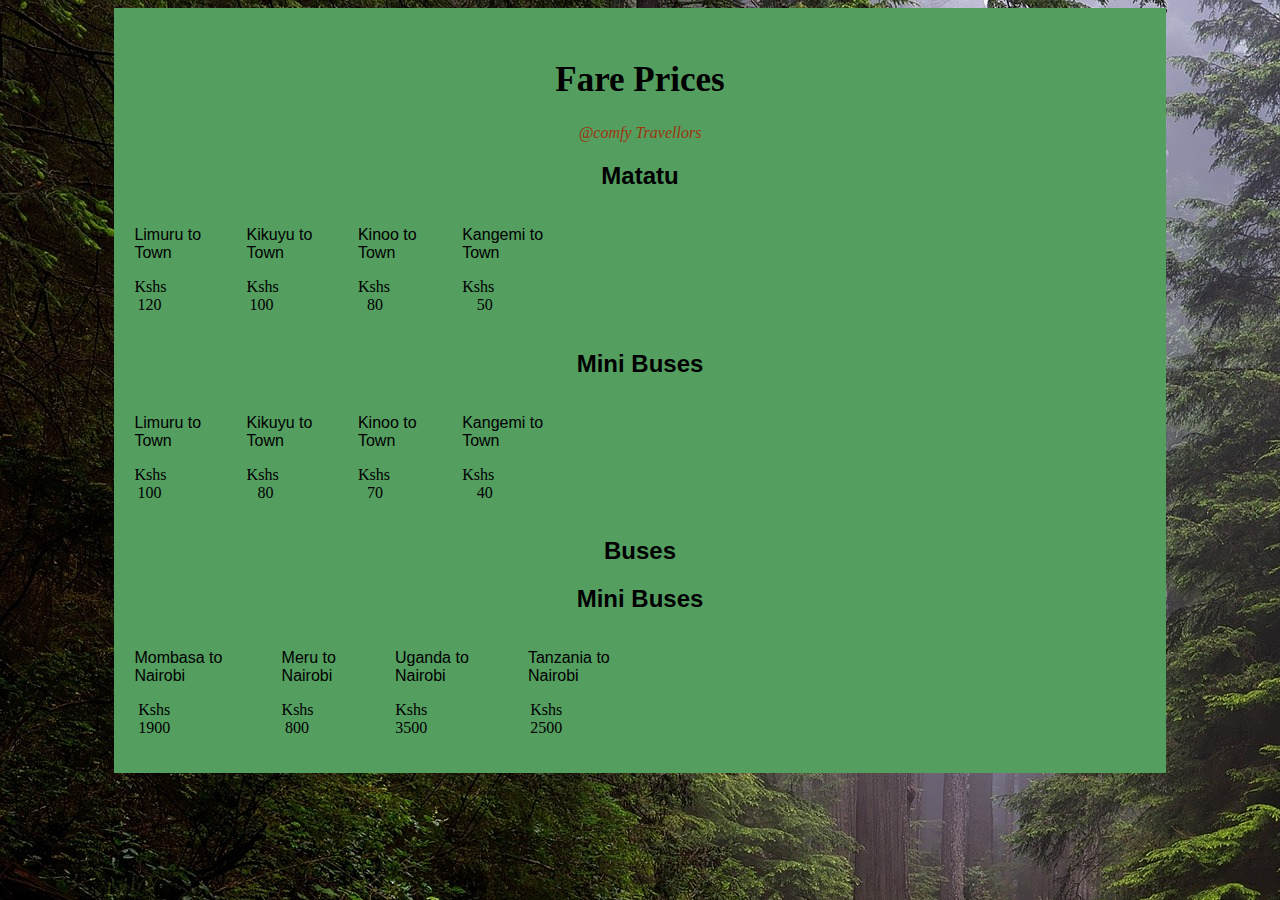
==== index.html @ e585ea0c "Added some styling to article" ====
<!DOCTYPE html>
<html lang="en">
<head>
    <meta charset="UTF-8">
    <meta http-equiv="X-UA-Compatible" content="IE=edge">
    <meta name="viewport" content="width=device-width, initial-scale=1.0">
    <link rel="stylesheet" href="fare.css"/>
    <title>Comfy Travellors</title>
</head>
<body>
    <div class="fare">
        <header>
            <h1>Fare Prices</h1>
            <p class="company">@comfy Travellors</p>
        </header>
        <main>

            <section>
                <h2>Matatu</h2>
                <article class="routes">
                    <p class="route">Limuru to Town</p><p class="price">Kshs 120</p>
                </article>
                <article class="routes">
                    <p class="route">Kikuyu to Town</p><p class="price">Kshs 100</p>
                </article>
                <article class="routes">
                    <p class="route">Kinoo to Town</p><p class="price">Kshs 80</p>
                </article>
                <article class="routes">
                    <p class="route">Kangemi to Town</p><p class="price">Kshs 50</p>
                </article>

            </section>

            <section>
                <h2>Mini Buses</h2>
                <article class="routes">
                    <p class="route">Limuru to Town</p><p class="price">Kshs 100</p>
                </article>
                <article class="routes">
                    <p class="route">Kikuyu to Town</p><p class="price">Kshs 80</p>
                </article>
                <article class="routes">
                    <p class="route">Kinoo to Town</p><p class="price">Kshs 70</p>
                </article>
                <article class="routes">
                    <p class="route">Kangemi to Town</p><p class="price">Kshs 40</p>
                </article>

            </section>

            <section>
                <h2>Buses</h2>
                <h2>Mini Buses</h2>
                <article class="routes">
                    <p class="route">Mombasa to Nairobi</p><p class="price">Kshs 1900</p>
                </article>
                <article class="routes">
                    <p class="route">Meru to Nairobi</p><p class="price">Kshs 800</p>
                </article>
                <article class="routes">
                    <p class="route">Uganda to Nairobi</p><p class="price">Kshs 3500</p>
                </article>
                <article class="routes">
                    <p class="route">Tanzania to Nairobi</p><p class="price">Kshs 2500</p>
                </article>

            </section>
        </main>

        <footer>

        </footer>

    </div>
</body>
</html>
---- fare.css ----
body{
    background-image: url("./images/comfybg.jpg");
}

.fare{
  background-color: rgb(84, 158, 96);
  width: 80%;
  padding: 20px;
  margin-left: auto;
  margin-right: auto;
}
h1{
    text-align: center;
    font-family: serif;
    font-size: 35px;
    padding-top: 9px;
}

.company{
    font-style: italic;
    text-align: center;
    color: rgb(157, 53, 15);
}

h2{
    font-family: Impact, Haettenschweiler, 'Arial Narrow Bold', sans-serif;
    text-align: center;
}

.routes{
    display: inline-block;
}
.route{
    font-family: 'Gill Sans', 'Gill Sans MT', Calibri, 'Trebuchet MS', sans-serif;
    text-align: left;
    width: 75%;
}
.price{
    text-align: right;
    width: 25%;
}
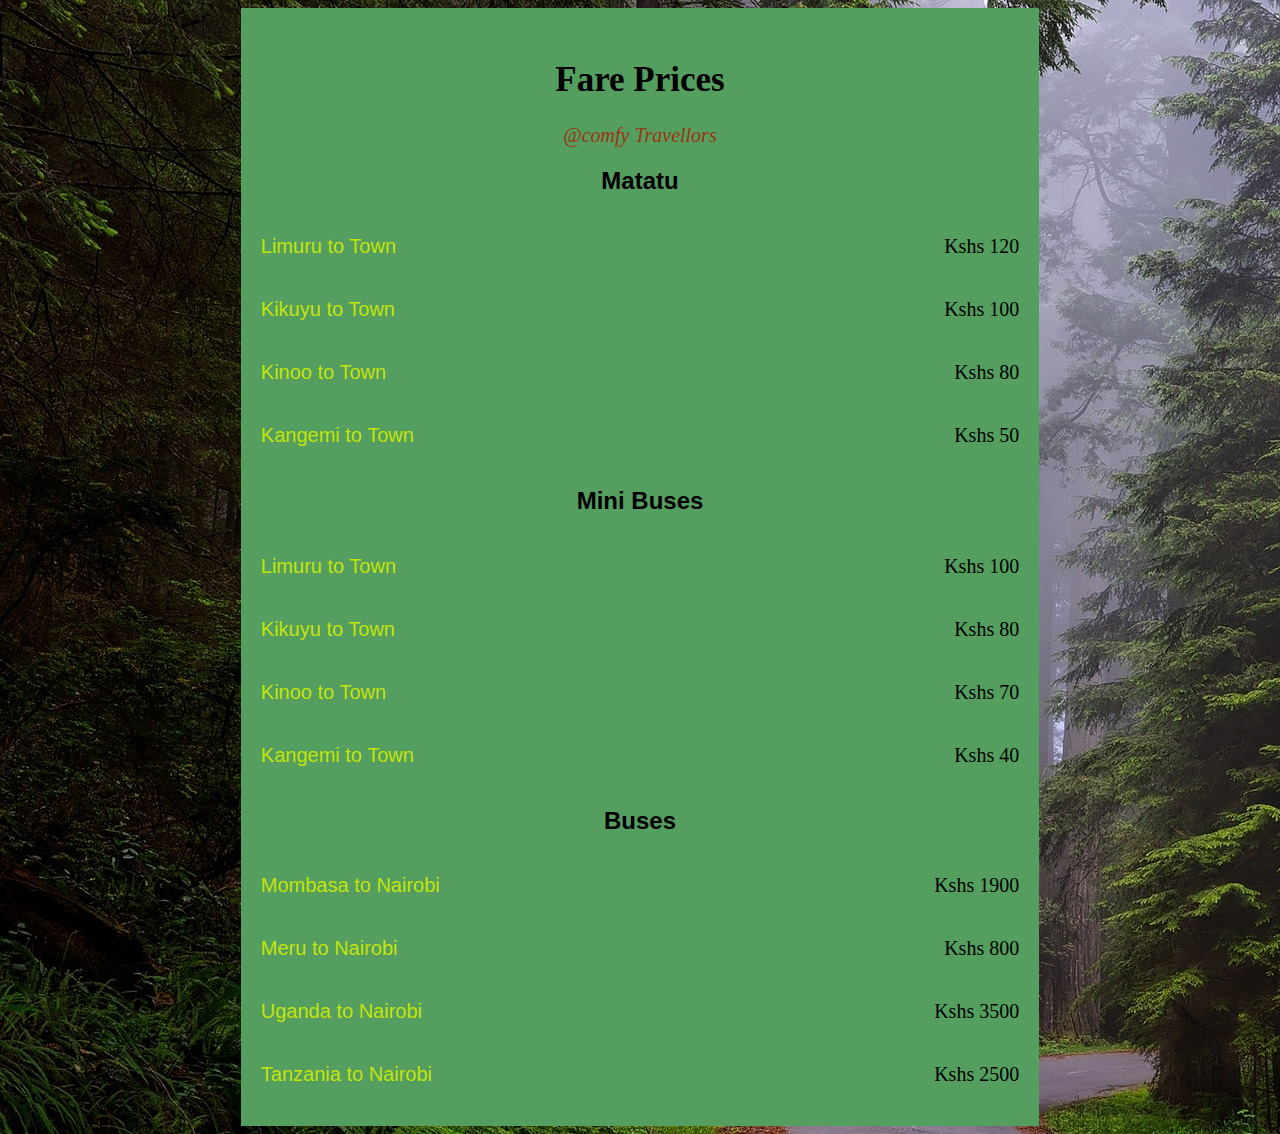
==== commit b2254528: "Css Updates" ====
--- a/index.html
+++ b/index.html
@@ -8,7 +8,7 @@
     <title>Comfy Travellors</title>
 </head>
 <body>
-    <div class="fare">
+    <div id="fare">
         <header>
             <h1>Fare Prices</h1>
             <p class="company">@comfy Travellors</p>
@@ -51,7 +51,6 @@
 
             <section>
                 <h2>Buses</h2>
-                <h2>Mini Buses</h2>
                 <article class="routes">
                     <p class="route">Mombasa to Nairobi</p><p class="price">Kshs 1900</p>
                 </article>
--- a/fare.css
+++ b/fare.css
@@ -2,13 +2,14 @@
     background-image: url("./images/comfybg.jpg");
 }
 
-.fare{
+#fare{
   background-color: rgb(84, 158, 96);
-  width: 80%;
+  width: 60%;
   padding: 20px;
   margin-left: auto;
   margin-right: auto;
 }
+
 h1{
     text-align: center;
     font-family: serif;
@@ -27,11 +28,15 @@
     text-align: center;
 }
 
-.routes{
+.routes p{
     display: inline-block;
+}
+p{
+    font-size: 20px;
 }
 .route{
     font-family: 'Gill Sans', 'Gill Sans MT', Calibri, 'Trebuchet MS', sans-serif;
+    color: rgb(195, 228, 9);
     text-align: left;
     width: 75%;
 }
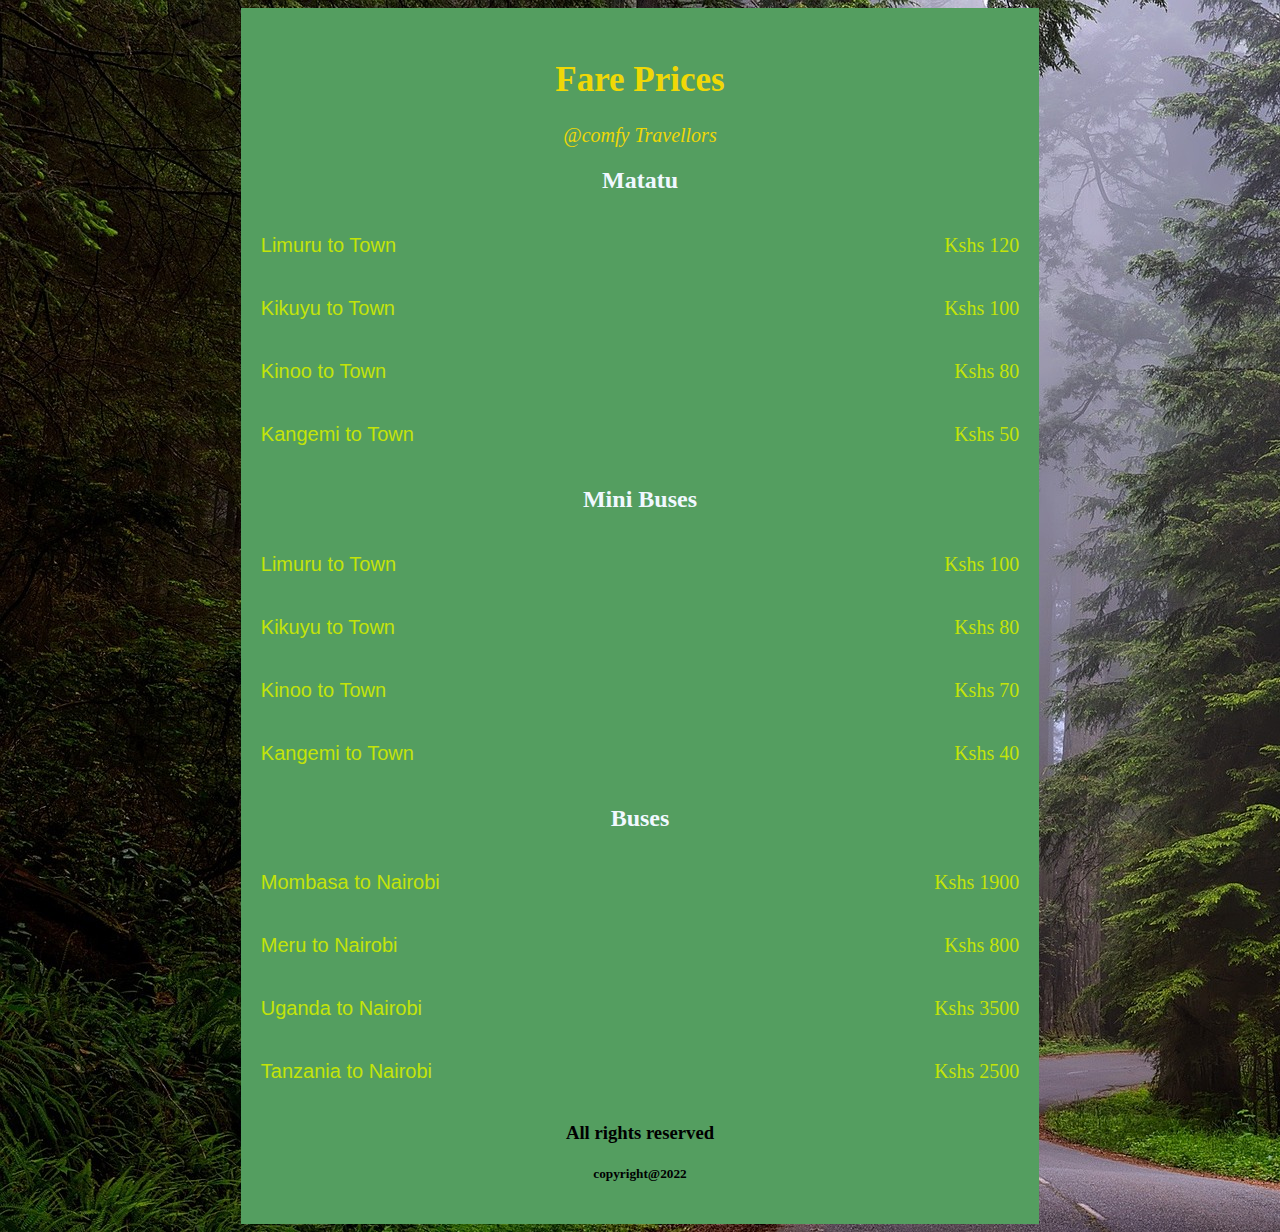
==== commit aabe1c4c: "Footer added" ====
--- a/index.html
+++ b/index.html
@@ -67,8 +67,9 @@
             </section>
         </main>
 
-        <footer>
-
+        <footer class="footer">
+            <h3>All rights reserved</h3>
+            <h5>copyright@2022</h5>  
         </footer>
 
     </div>
--- a/fare.css
+++ b/fare.css
@@ -11,6 +11,7 @@
 }
 
 h1{
+    color: rgb(240, 216, 6);
     text-align: center;
     font-family: serif;
     font-size: 35px;
@@ -20,12 +21,13 @@
 .company{
     font-style: italic;
     text-align: center;
-    color: rgb(157, 53, 15);
+    color: rgb(240, 216, 6);
 }
 
 h2{
-    font-family: Impact, Haettenschweiler, 'Arial Narrow Bold', sans-serif;
+    font-family: 'Times New Roman', Times, serif;
     text-align: center;
+    color: aliceblue;
 }
 
 .routes p{
@@ -43,4 +45,9 @@
 .price{
     text-align: right;
     width: 25%;
-}+    color: rgb(195, 228, 9);
+}
+
+h3,h5{
+    text-align: center;
+}
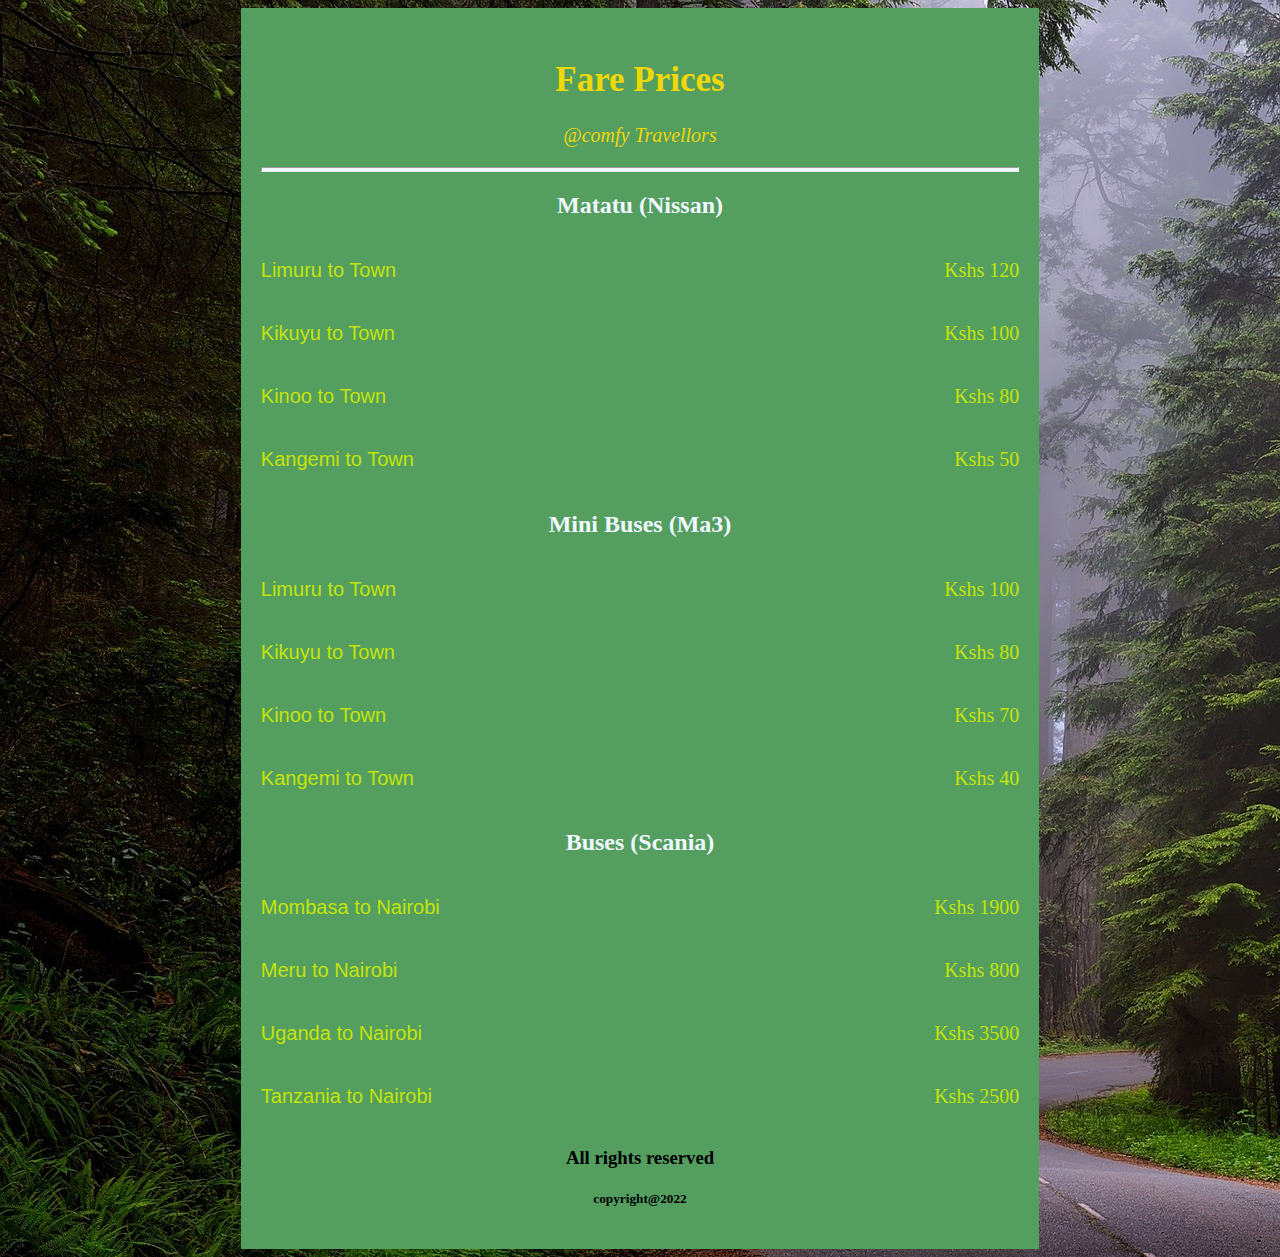
==== commit 5166928f: "added a hr" ====
--- a/index.html
+++ b/index.html
@@ -13,10 +13,11 @@
             <h1>Fare Prices</h1>
             <p class="company">@comfy Travellors</p>
         </header>
+        <hr>
         <main>
 
             <section>
-                <h2>Matatu</h2>
+                <h2>Matatu (Nissan)</h2>
                 <article class="routes">
                     <p class="route">Limuru to Town</p><p class="price">Kshs 120</p>
                 </article>
@@ -33,7 +34,7 @@
             </section>
 
             <section>
-                <h2>Mini Buses</h2>
+                <h2>Mini Buses (Ma3)</h2>
                 <article class="routes">
                     <p class="route">Limuru to Town</p><p class="price">Kshs 100</p>
                 </article>
@@ -50,7 +51,7 @@
             </section>
 
             <section>
-                <h2>Buses</h2>
+                <h2>Buses (Scania)</h2>
                 <article class="routes">
                     <p class="route">Mombasa to Nairobi</p><p class="price">Kshs 1900</p>
                 </article>
--- a/fare.css
+++ b/fare.css
@@ -22,6 +22,10 @@
     font-style: italic;
     text-align: center;
     color: rgb(240, 216, 6);
+}
+hr{
+    background-color: aliceblue;
+    height: 3px;
 }
 
 h2{
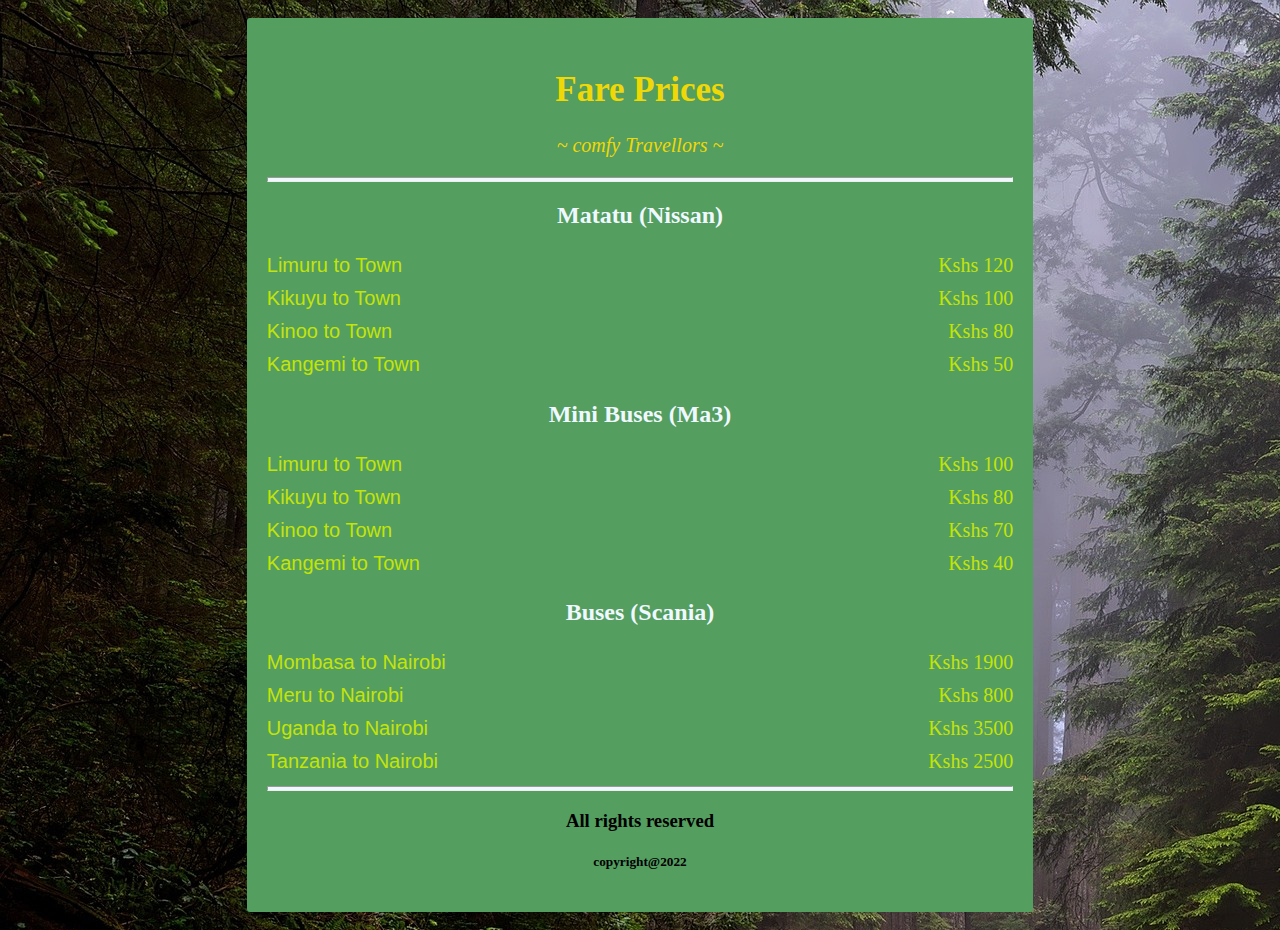
==== commit 7336cacf: "Margin updates on css" ====
--- a/index.html
+++ b/index.html
@@ -11,7 +11,7 @@
     <div id="fare">
         <header>
             <h1>Fare Prices</h1>
-            <p class="company">@comfy Travellors</p>
+            <p class="company">~ comfy Travellors ~</p>
         </header>
         <hr>
         <main>
@@ -67,7 +67,7 @@
 
             </section>
         </main>
-
+        <hr>
         <footer class="footer">
             <h3>All rights reserved</h3>
             <h5>copyright@2022</h5>  
--- a/fare.css
+++ b/fare.css
@@ -1,5 +1,6 @@
 body{
     background-image: url("./images/comfybg.jpg");
+    padding:10px;
 }
 
 #fare{
@@ -8,6 +9,7 @@
   padding: 20px;
   margin-left: auto;
   margin-right: auto;
+  border-radius: 3px;
 }
 
 h1{
@@ -36,6 +38,8 @@
 
 .routes p{
     display: inline-block;
+    margin-top:5px;
+    margin-bottom:5px;
 }
 p{
     font-size: 20px;
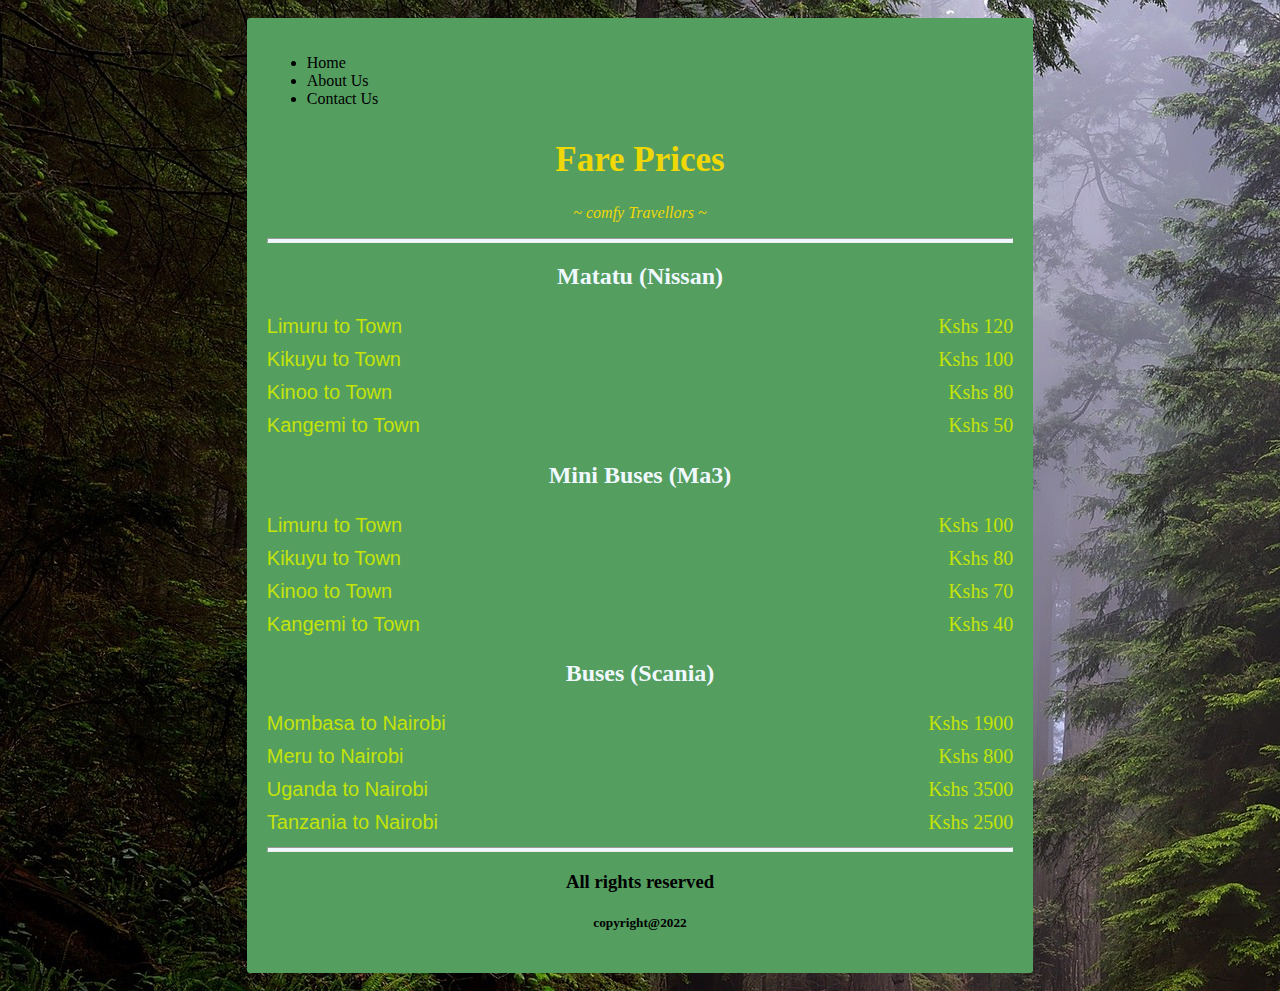
==== commit 8de4413c: "Added nav menu" ====
--- a/index.html
+++ b/index.html
@@ -9,6 +9,15 @@
 </head>
 <body>
     <div id="fare">
+        <nav>
+            <ul>
+                <li>Home</li>
+                <li>About Us</li>
+                <li>Contact Us</li> 
+            </ul>
+
+        </nav>
+
         <header>
             <h1>Fare Prices</h1>
             <p class="company">~ comfy Travellors ~</p>
--- a/fare.css
+++ b/fare.css
@@ -40,10 +40,9 @@
     display: inline-block;
     margin-top:5px;
     margin-bottom:5px;
-}
-p{
     font-size: 20px;
 }
+
 .route{
     font-family: 'Gill Sans', 'Gill Sans MT', Calibri, 'Trebuchet MS', sans-serif;
     color: rgb(195, 228, 9);
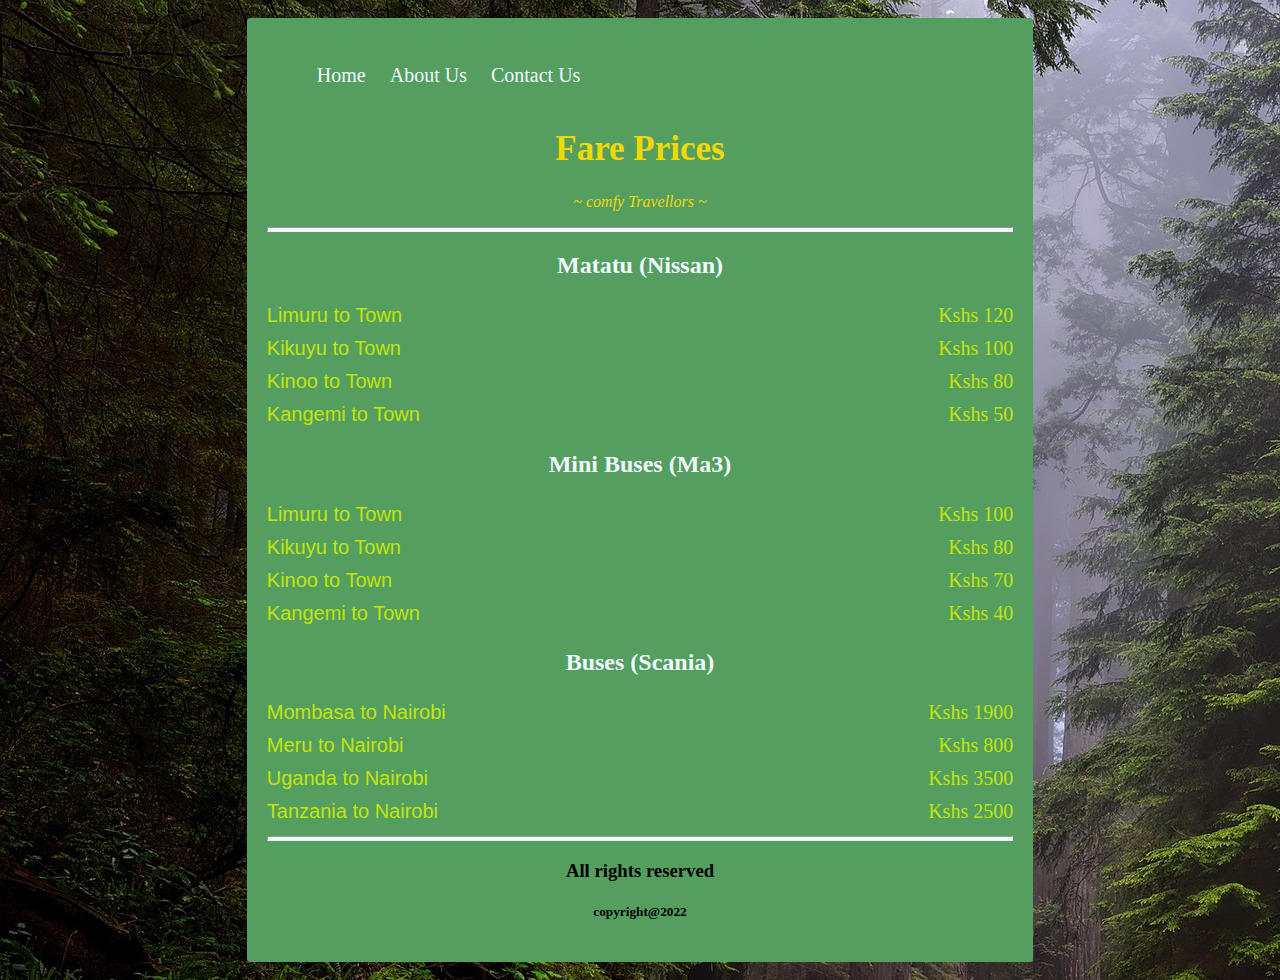
==== commit 5a8486c7: "Styled Nav Menu" ====
--- a/index.html
+++ b/index.html
@@ -4,16 +4,16 @@
     <meta charset="UTF-8">
     <meta http-equiv="X-UA-Compatible" content="IE=edge">
     <meta name="viewport" content="width=device-width, initial-scale=1.0">
-    <link rel="stylesheet" href="fare.css"/>
+    <link rel="stylesheet" href="css/fare.css"/>
     <title>Comfy Travellors</title>
 </head>
 <body>
     <div id="fare">
         <nav>
             <ul>
-                <li>Home</li>
-                <li>About Us</li>
-                <li>Contact Us</li> 
+                <li><a href="#">Home</a></li>
+                <li><a href="#">About Us</a></li>
+                <li><a href="#">Contact Us</a></li> 
             </ul>
 
         </nav>
--- a/css/fare.css
+++ b/css/fare.css
@@ -0,0 +1,74 @@
+body{
+    background-image: url("../images/comfybg.jpg");
+    padding:10px;
+}
+
+#fare{
+  background-color: rgb(84, 158, 96);
+  width: 60%;
+  padding: 20px;
+  margin-left: auto;
+  margin-right: auto;
+  border-radius: 3px;
+}
+
+ul li{
+    display: inline-block;
+    padding: 10px;
+    font-size: 20px;
+}
+ul li a{
+    text-decoration: none;
+    color:aliceblue;
+}
+
+ul li a :hover{
+    color: rgb(240, 216, 6);
+}
+
+h1{
+    color: rgb(240, 216, 6);
+    text-align: center;
+    font-family: serif;
+    font-size: 35px;
+    padding-top: 9px;
+}
+
+.company{
+    font-style: italic;
+    text-align: center;
+    color: rgb(240, 216, 6);
+}
+hr{
+    background-color: aliceblue;
+    height: 3px;
+}
+
+h2{
+    font-family: 'Times New Roman', Times, serif;
+    text-align: center;
+    color: aliceblue;
+}
+
+.routes p{
+    display: inline-block;
+    margin-top:5px;
+    margin-bottom:5px;
+    font-size: 20px;
+}
+
+.route{
+    font-family: 'Gill Sans', 'Gill Sans MT', Calibri, 'Trebuchet MS', sans-serif;
+    color: rgb(195, 228, 9);
+    text-align: left;
+    width: 75%;
+}
+.price{
+    text-align: right;
+    width: 25%;
+    color: rgb(195, 228, 9);
+}
+
+h3,h5{
+    text-align: center;
+}
